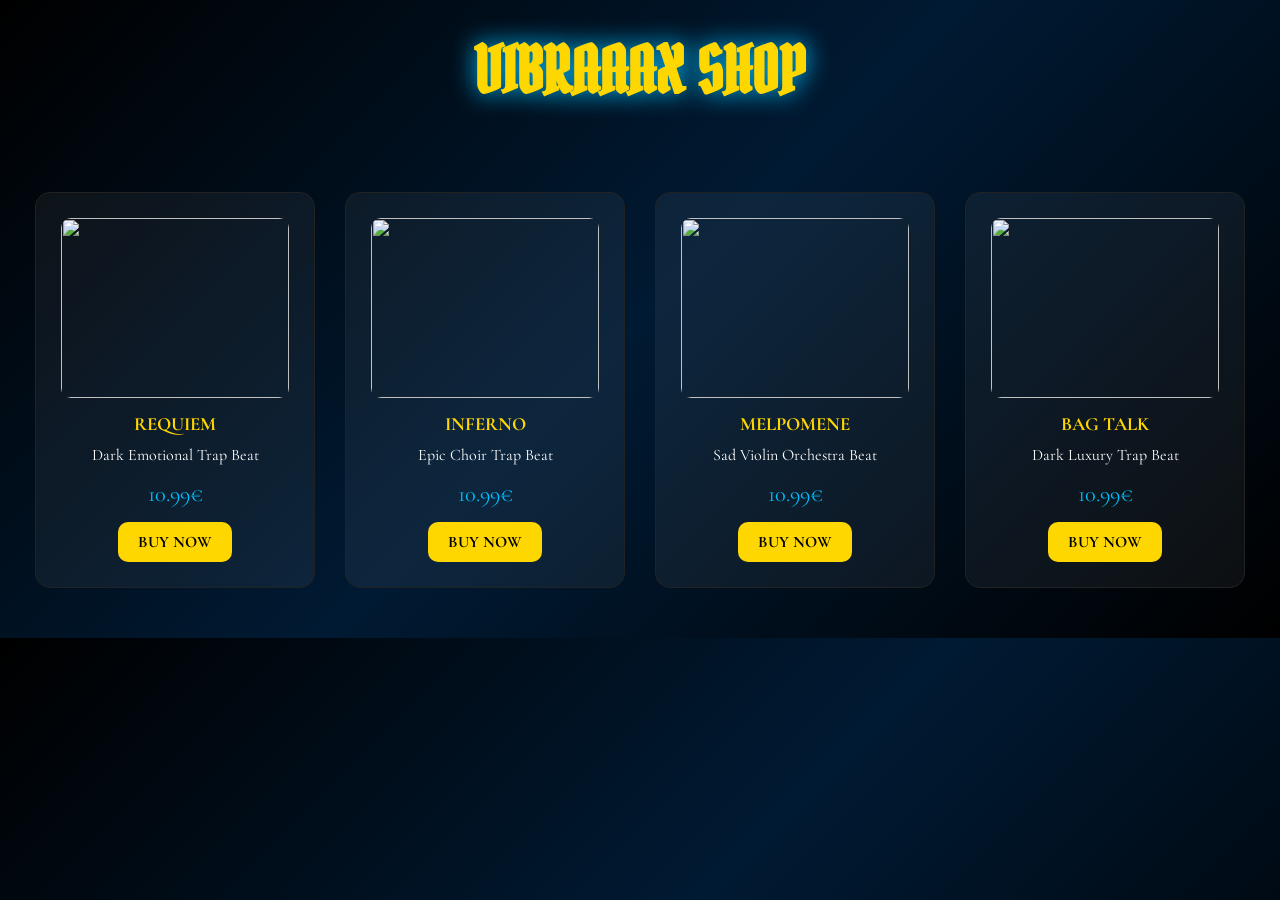
==== shop.html @ 7a6b1665 "Add files via upload" ====
<!DOCTYPE html>
<html lang="en">
<head>
<meta charset="UTF-8">
<meta name="viewport" content="width=device-width, initial-scale=1.0">

<title>VIBRAAAX SHOP</title>

<link href="https://fonts.googleapis.com/css2?family=Pirata+One&family=Cormorant+Garamond:wght@300;400;600&display=swap" rel="stylesheet">

<style>

*{
margin:0;
padding:0;
box-sizing:border-box;
}

body{
font-family:'Cormorant Garamond',serif;
background:linear-gradient(135deg,#000,#001a33,#000);
color:white;
text-align:center;
}

header{
padding:30px;
}

h1{
font-family:'Pirata One',cursive;
font-size:4rem;
color:gold;
text-shadow:0 0 25px #00bfff;
}

.shop{
padding:50px 20px;
}

.shop-grid{
display:flex;
justify-content:center;
flex-wrap:wrap;
gap:30px;
}

.product{
width:280px;
padding:25px;
background:rgba(255,255,255,0.05);
border:1px solid #222;
border-radius:15px;
transition:.3s;
}

.product:hover{
transform:translateY(-10px);
box-shadow:0 0 30px #00bfff;
}

.product img{
width:100%;
height:180px;
object-fit:cover;
border-radius:10px;
margin-bottom:15px;
}

.product h3{
color:gold;
margin-bottom:10px;
}

.price{
font-size:1.4rem;
color:#00bfff;
margin:15px 0;
}

.buy{
display:inline-block;
padding:10px 20px;
background:gold;
color:black;
text-decoration:none;
border-radius:10px;
font-weight:bold;
transition:.3s;
}

.buy:hover{
background:#00bfff;
color:white;
}

</style>
</head>

<body>

<header>
<h1>VIBRAAAX SHOP</h1>
</header>

<section class="shop">

<div class="shop-grid">

<div class="product">
<img src="images/requiem.png" alt="">
<h3>REQUIEM</h3>
<p>Dark Emotional Trap Beat</p>
<div class="price">10.99€</div>
<a href="https://www.instagram.com/vibraaaxbeats"
class="buy"
target="_blank">
BUY NOW
</a>
</div>

<div class="product">
<img src="images/inferno.png" alt="">
<h3>INFERNO</h3>
<p>Epic Choir Trap Beat</p>
<div class="price">10.99€</div>
<a href="https://www.instagram.com/vibraaaxbeats"
class="buy"
target="_blank">
BUY NOW
</a>
</div>

<div class="product">
<img src="c:\Users\adamh\Documents\VIBRAAAX BEATS\images\melpomene.jpeg" alt="">
<h3>MELPOMENE</h3>
<p>Sad Violin Orchestra Beat</p>
<div class="price">10.99€</div>
<a href="https://www.instagram.com/vibraaaxbeats"
class="buy"
target="_blank">
BUY NOW
</a>
</div>

<div class="product">
<img src="images/bag-talk.png" alt="">
<h3>BAG TALK</h3>
<p>Dark Luxury Trap Beat</p>
<div class="price">10.99€</div>
<a href="https://www.instagram.com/vibraaaxbeats"
class="buy"
target="_blank">
BUY NOW
</a>
</div>
</div>

</section>

</body>
</html>
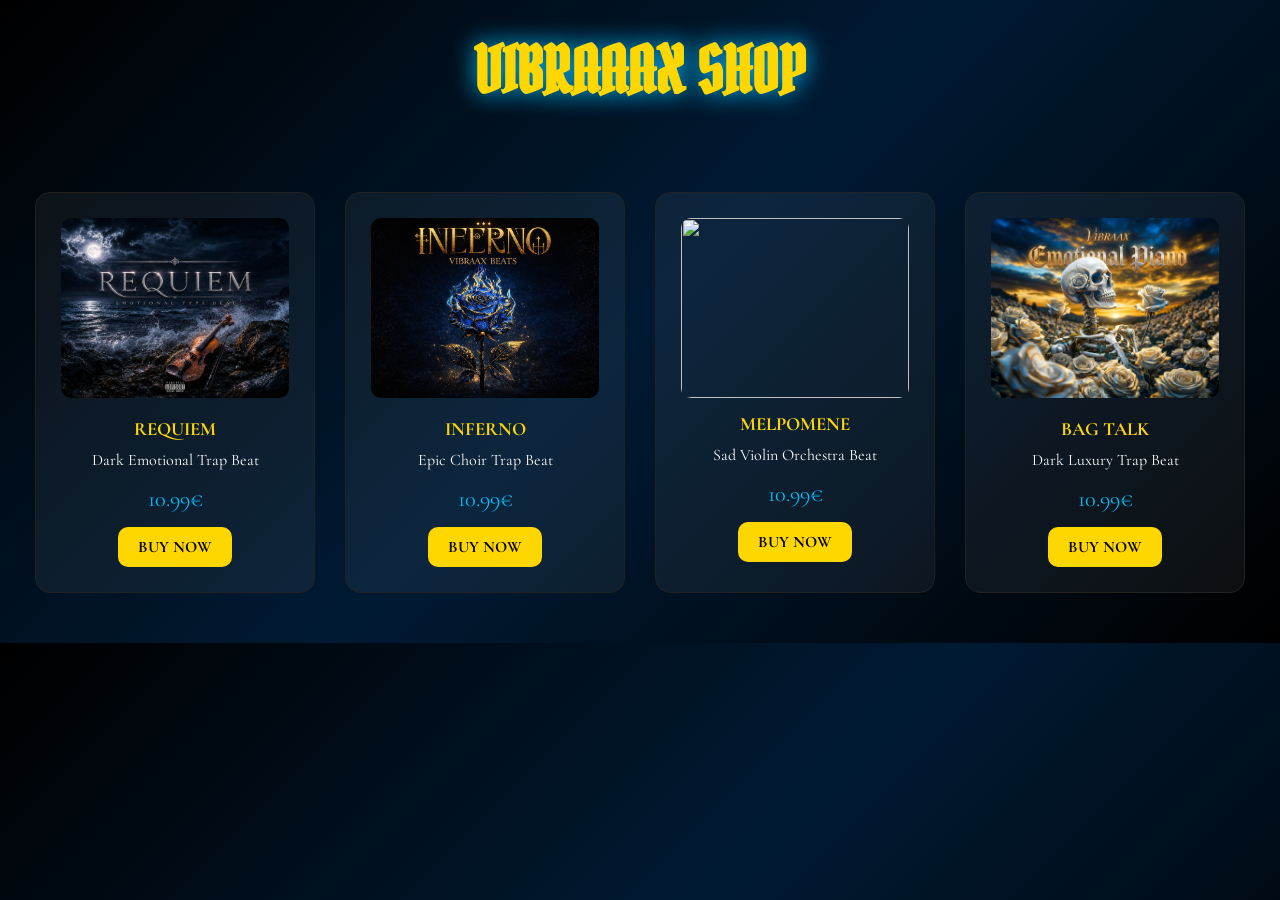
==== commit cb4845cf: "hhhhhhh" ====
--- a/shop.html
+++ b/shop.html
@@ -1,164 +1,164 @@
-
-<!DOCTYPE html>
-<html lang="en">
-<head>
-<meta charset="UTF-8">
-<meta name="viewport" content="width=device-width, initial-scale=1.0">
-
-<title>VIBRAAAX SHOP</title>
-
-<link href="https://fonts.googleapis.com/css2?family=Pirata+One&family=Cormorant+Garamond:wght@300;400;600&display=swap" rel="stylesheet">
-
-<style>
-
-*{
-margin:0;
-padding:0;
-box-sizing:border-box;
-}
-
-body{
-font-family:'Cormorant Garamond',serif;
-background:linear-gradient(135deg,#000,#001a33,#000);
-color:white;
-text-align:center;
-}
-
-header{
-padding:30px;
-}
-
-h1{
-font-family:'Pirata One',cursive;
-font-size:4rem;
-color:gold;
-text-shadow:0 0 25px #00bfff;
-}
-
-.shop{
-padding:50px 20px;
-}
-
-.shop-grid{
-display:flex;
-justify-content:center;
-flex-wrap:wrap;
-gap:30px;
-}
-
-.product{
-width:280px;
-padding:25px;
-background:rgba(255,255,255,0.05);
-border:1px solid #222;
-border-radius:15px;
-transition:.3s;
-}
-
-.product:hover{
-transform:translateY(-10px);
-box-shadow:0 0 30px #00bfff;
-}
-
-.product img{
-width:100%;
-height:180px;
-object-fit:cover;
-border-radius:10px;
-margin-bottom:15px;
-}
-
-.product h3{
-color:gold;
-margin-bottom:10px;
-}
-
-.price{
-font-size:1.4rem;
-color:#00bfff;
-margin:15px 0;
-}
-
-.buy{
-display:inline-block;
-padding:10px 20px;
-background:gold;
-color:black;
-text-decoration:none;
-border-radius:10px;
-font-weight:bold;
-transition:.3s;
-}
-
-.buy:hover{
-background:#00bfff;
-color:white;
-}
-
-</style>
-</head>
-
-<body>
-
-<header>
-<h1>VIBRAAAX SHOP</h1>
-</header>
-
-<section class="shop">
-
-<div class="shop-grid">
-
-<div class="product">
-<img src="images/requiem.png" alt="">
-<h3>REQUIEM</h3>
-<p>Dark Emotional Trap Beat</p>
-<div class="price">10.99€</div>
-<a href="https://www.instagram.com/vibraaaxbeats"
-class="buy"
-target="_blank">
-BUY NOW
-</a>
-</div>
-
-<div class="product">
-<img src="images/inferno.png" alt="">
-<h3>INFERNO</h3>
-<p>Epic Choir Trap Beat</p>
-<div class="price">10.99€</div>
-<a href="https://www.instagram.com/vibraaaxbeats"
-class="buy"
-target="_blank">
-BUY NOW
-</a>
-</div>
-
-<div class="product">
-<img src="c:\Users\adamh\Documents\VIBRAAAX BEATS\images\melpomene.jpeg" alt="">
-<h3>MELPOMENE</h3>
-<p>Sad Violin Orchestra Beat</p>
-<div class="price">10.99€</div>
-<a href="https://www.instagram.com/vibraaaxbeats"
-class="buy"
-target="_blank">
-BUY NOW
-</a>
-</div>
-
-<div class="product">
-<img src="images/bag-talk.png" alt="">
-<h3>BAG TALK</h3>
-<p>Dark Luxury Trap Beat</p>
-<div class="price">10.99€</div>
-<a href="https://www.instagram.com/vibraaaxbeats"
-class="buy"
-target="_blank">
-BUY NOW
-</a>
-</div>
-</div>
-
-</section>
-
-</body>
-</html>
-
+
+<!DOCTYPE html>
+<html lang="en">
+<head>
+<meta charset="UTF-8">
+<meta name="viewport" content="width=device-width, initial-scale=1.0">
+
+<title>VIBRAAAX SHOP</title>
+
+<link href="https://fonts.googleapis.com/css2?family=Pirata+One&family=Cormorant+Garamond:wght@300;400;600&display=swap" rel="stylesheet">
+
+<style>
+
+*{
+margin:0;
+padding:0;
+box-sizing:border-box;
+}
+
+body{
+font-family:'Cormorant Garamond',serif;
+background:linear-gradient(135deg,#000,#001a33,#000);
+color:white;
+text-align:center;
+}
+
+header{
+padding:30px;
+}
+
+h1{
+font-family:'Pirata One',cursive;
+font-size:4rem;
+color:gold;
+text-shadow:0 0 25px #00bfff;
+}
+
+.shop{
+padding:50px 20px;
+}
+
+.shop-grid{
+display:flex;
+justify-content:center;
+flex-wrap:wrap;
+gap:30px;
+}
+
+.product{
+width:280px;
+padding:25px;
+background:rgba(255,255,255,0.05);
+border:1px solid #222;
+border-radius:15px;
+transition:.3s;
+}
+
+.product:hover{
+transform:translateY(-10px);
+box-shadow:0 0 30px #00bfff;
+}
+
+.product img{
+width:100%;
+height:180px;
+object-fit:cover;
+border-radius:10px;
+margin-bottom:15px;
+}
+
+.product h3{
+color:gold;
+margin-bottom:10px;
+}
+
+.price{
+font-size:1.4rem;
+color:#00bfff;
+margin:15px 0;
+}
+
+.buy{
+display:inline-block;
+padding:10px 20px;
+background:gold;
+color:black;
+text-decoration:none;
+border-radius:10px;
+font-weight:bold;
+transition:.3s;
+}
+
+.buy:hover{
+background:#00bfff;
+color:white;
+}
+
+</style>
+</head>
+
+<body>
+
+<header>
+<h1>VIBRAAAX SHOP</h1>
+</header>
+
+<section class="shop">
+
+<div class="shop-grid">
+
+<div class="product">
+<img src="images/requiem.png" alt="">
+<h3>REQUIEM</h3>
+<p>Dark Emotional Trap Beat</p>
+<div class="price">10.99€</div>
+<a href="https://www.instagram.com/vibraaaxbeats"
+class="buy"
+target="_blank">
+BUY NOW
+</a>
+</div>
+
+<div class="product">
+<img src="images/inferno.png" alt="">
+<h3>INFERNO</h3>
+<p>Epic Choir Trap Beat</p>
+<div class="price">10.99€</div>
+<a href="https://www.instagram.com/vibraaaxbeats"
+class="buy"
+target="_blank">
+BUY NOW
+</a>
+</div>
+
+<div class="product">
+<img src="c:\Users\adamh\Documents\VIBRAAAX BEATS\images\melpomene.jpeg" alt="">
+<h3>MELPOMENE</h3>
+<p>Sad Violin Orchestra Beat</p>
+<div class="price">10.99€</div>
+<a href="https://www.instagram.com/vibraaaxbeats"
+class="buy"
+target="_blank">
+BUY NOW
+</a>
+</div>
+
+<div class="product">
+<img src="images/bag-talk.png" alt="">
+<h3>BAG TALK</h3>
+<p>Dark Luxury Trap Beat</p>
+<div class="price">10.99€</div>
+<a href="https://www.instagram.com/vibraaaxbeats"
+class="buy"
+target="_blank">
+BUY NOW
+</a>
+</div>
+</div>
+
+</section>
+
+</body>
+</html>
+
